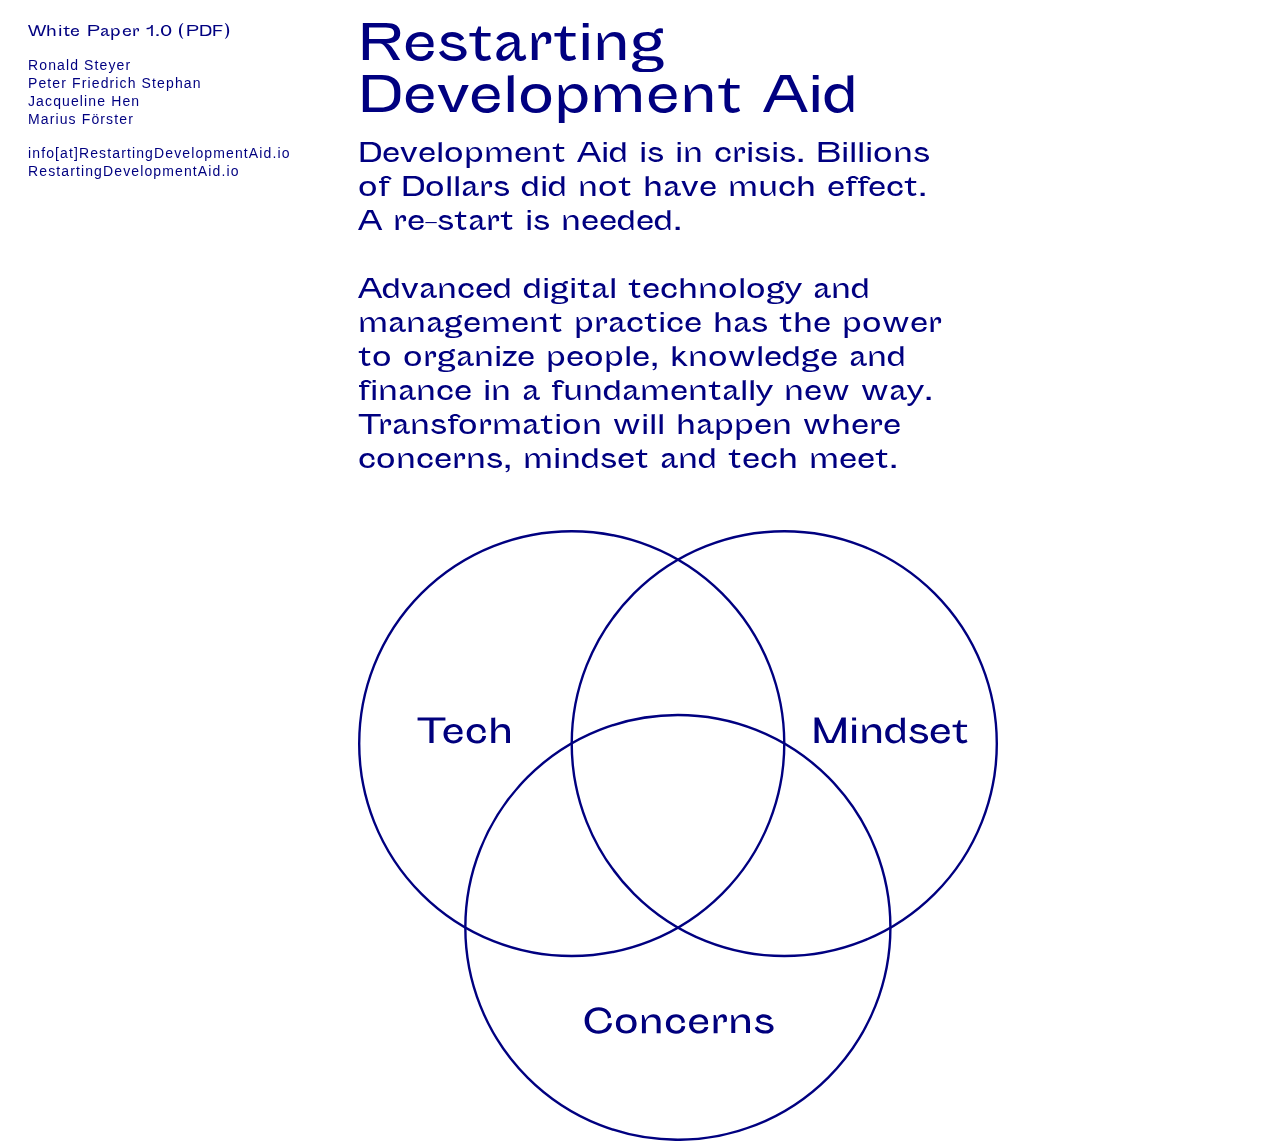
==== index.html @ 8b89bed7 "initial commit" ====
<!DOCTYPE html>
<html>

	

<head>
<meta charset="UTF-8">
<meta name="viewport" content="width=device-width, initial-scale=1">

    <title>Restarting Development Aid</title>
    <link rel="stylesheet" href="stylesheets/screen.css">
    <link rel="icon" type="image/svg+xml" href="content/TMC.svg">

</head>

<body>

	<header>
		<div class="paper">
			<p><a href="content/Restarting_1.pdf"> White Paper 1.0 (PDF)</a></p>
		</div>

		<div class="names">
			<p>Ronald Steyer </p>
			<p>Peter Friedrich Stephan </p>
			<p>Jacqueline Hen </p>
			<p>Marius Förster </p>
			</div>

		<div class="contacts">	
			<p><a href="mailto:info@restartingdevelopmentaid.io">info[at]RestartingDevelopmentAid.io</a></p>
			<p><a href="https://www.RestartingDevelopmentAid.io">RestartingDevelopmentAid.io</a></p>
		</div>

	</header>

	
	<div class= "restarting">
		<p>Restarting Development Aid <p>
	</div>

	<div class="intro">
		<p>Development Aid is in crisis. ­Billions of Dollars did not have much effect. A re-start is needed. <br><br>

		Advanced digital technology and management practice has the ­power to organize people, ­knowledge and finance in a ­fundamentally new way. Transformation will happen where concerns, mindset and tech meet.
		</p><br>
	</div>

	<div id="TMC">
		<img src="content/TeMiCo.svg">
	</div>
	

		
	

</body>
</html>
---- stylesheets/screen.css ----
@font-face {
    font-family: sporting;
    src:  url('../font/sporting_grotesque_normal.otf') format('opentype');
}

p{color: #000080;}

p a{text-decoration: none;color: #000080;}

p a:hover{font-style: italic;}

body{
	margin-top: -30px;
}

@media (min-width: 768px) {

header{
	position: fixed;
	margin-top: 45px;
	width: 100%;
	margin-left: 20px;
	font-family: Helvetica;
	font-size: 14px;
	letter-spacing: 0.08em;
	line-height: 4px;
	z-index: 1;
}

.paper{font-family: sporting; letter-spacing: 0.02em;}
.names{ margin-top: 30px; margin-right: 350px;}
.contacts{margin-top: 30px;}



.restarting{
	position: fixed;
	max-width: 600px;
	margin-left: 350px;
	margin-right: 10px;
	margin-top: 0px;
	font-family: sporting;
	font-size: 48px;
	line-height: 52px;
	z-index: 2;
}

.intro{
	position: fixed;
	max-width: 600px;
	margin-top: 140px;
	margin-left: 350px;
	margin-right: 10px;
	font-family: sporting;
	font-size: 26px;
	line-height: 34px;
	z-index: 3;
}
	
img{
	position: absolute;
	margin-left: 350px;
	margin-top: 560px;
	margin-bottom: 8%;
	width: 50%;
	z-index: 10;
}

 }

@media (max-width: 920px) {
	 body {
        background-color: white; 
    }

	.restarting{
		margin-top: 20px;
		font-size: 28px;
		line-height: 32px;
	}

    .intro{
    	font-size: 20px;
    	line-height: 28px;
    	margin-top: 100px;
    }

}    


@media (max-width: 767px) {
   
   body {
        background-color: white;
        margin-top: 5%;
        margin-left: 5%;
		margin-right: 5%;
    }

	.restarting{
	position: relative;
	font-family: sporting;
	font-size: 28px;
	line-height: 34px;

	}

	.intro{
	position: relative;
	font-family: sporting;
	font-size: 20px;
	line-height: 28px;
}

header{
	position: relative;
	font-family: Helvetica;
	font-size: 14px;
	letter-spacing: 0.08em;
	line-height: 4px;
}

.paper{font-family: sporting; letter-spacing: 0.02em;}
.names{ margin-top: 20px;}
.contacts{margin-top: 20px;}

}
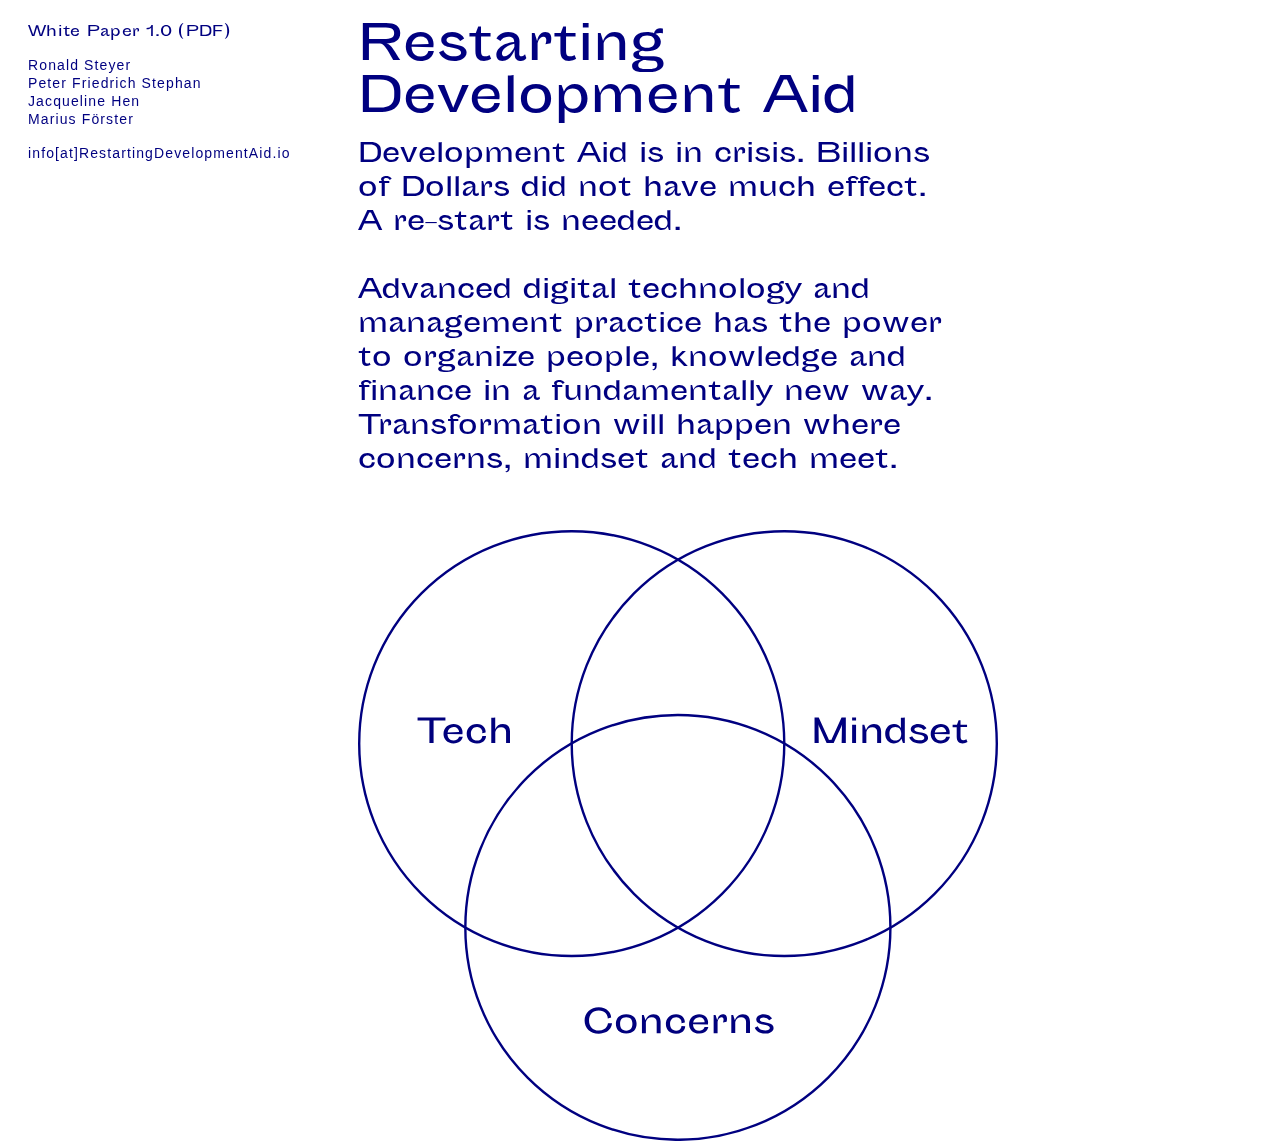
==== commit 7beba5af: "Update index.html" ====
--- a/index.html
+++ b/index.html
@@ -29,7 +29,6 @@
 
 		<div class="contacts">	
 			<p><a href="mailto:info@restartingdevelopmentaid.io">info[at]RestartingDevelopmentAid.io</a></p>
-			<p><a href="https://www.RestartingDevelopmentAid.io">RestartingDevelopmentAid.io</a></p>
 		</div>
 
 	</header>
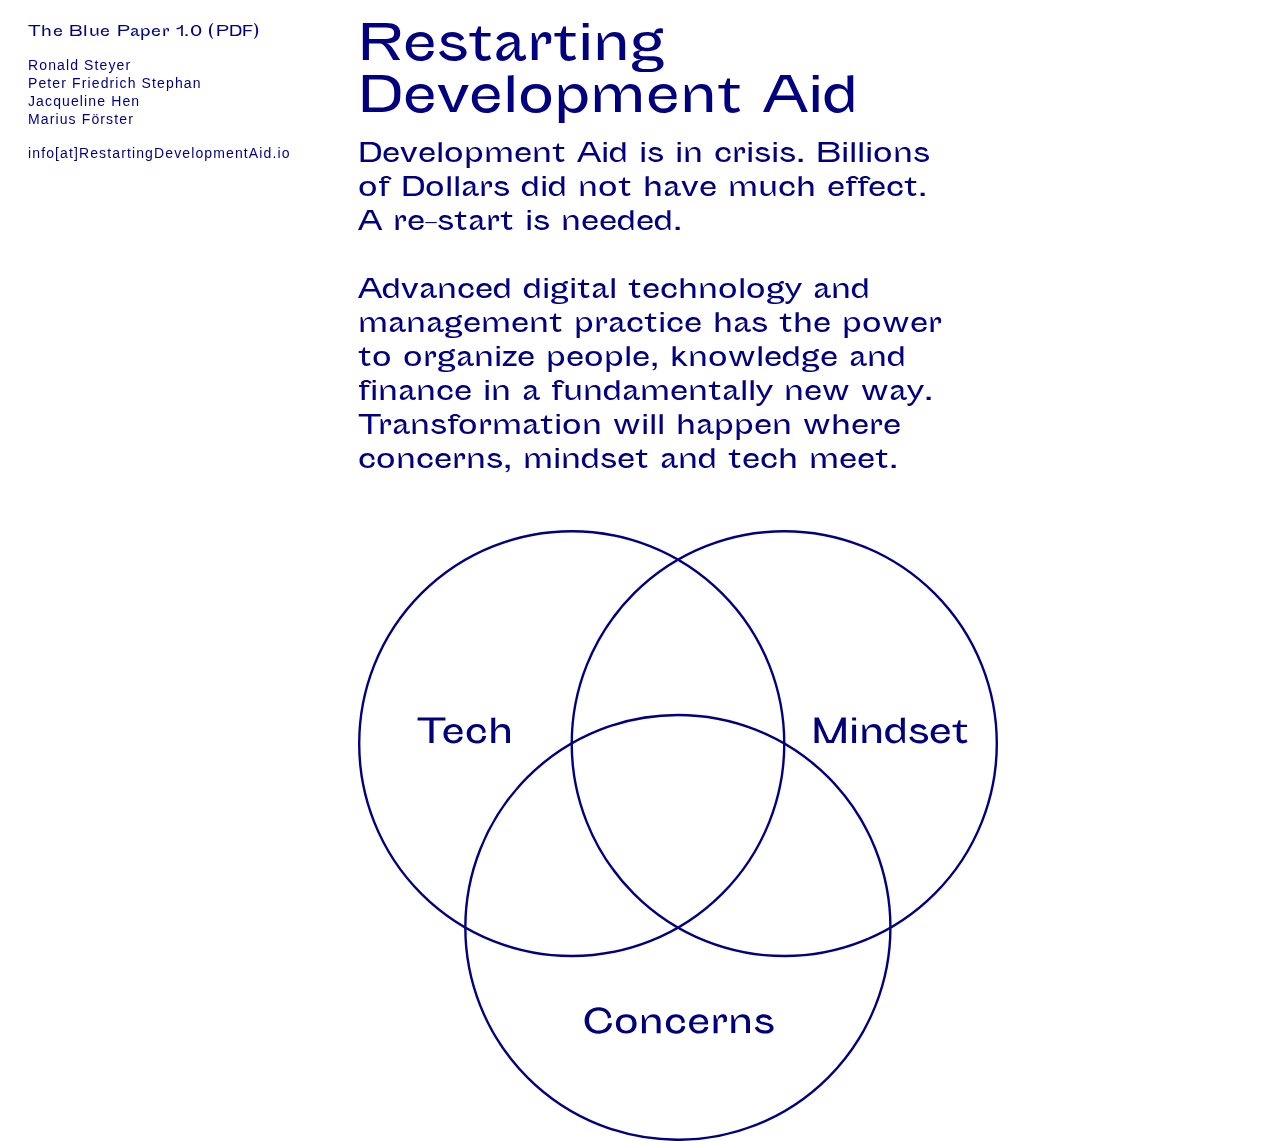
==== commit 428c7fee: "Update index.html" ====
--- a/index.html
+++ b/index.html
@@ -17,7 +17,7 @@
 
 	<header>
 		<div class="paper">
-			<p><a href="content/Restarting_1.pdf"> White Paper 1.0 (PDF)</a></p>
+			<p><a href="content/Restarting_1.pdf"> The Blue Paper 1.0 (PDF)</a></p>
 		</div>
 
 		<div class="names">
@@ -54,4 +54,4 @@
 	
 
 </body>
-</html>+</html>
--- a/stylesheets/screen.css
+++ b/stylesheets/screen.css
@@ -75,7 +75,7 @@
 
 	.restarting{
 		margin-top: 20px;
-		font-size: 28px;
+		font-size: 30px;
 		line-height: 32px;
 	}
 
@@ -84,6 +84,8 @@
     	line-height: 28px;
     	margin-top: 100px;
     }
+
+	.paper{font-family: sporting; letter-spacing: 0.02em;}
 
 }    
 
@@ -100,8 +102,9 @@
 	.restarting{
 	position: relative;
 	font-family: sporting;
-	font-size: 28px;
+	font-size: 30px;
 	line-height: 34px;
+	margin-top: 40px;
 
 	}
 
@@ -110,6 +113,7 @@
 	font-family: sporting;
 	font-size: 20px;
 	line-height: 28px;
+	margin-top: 20px;
 }
 
 header{
